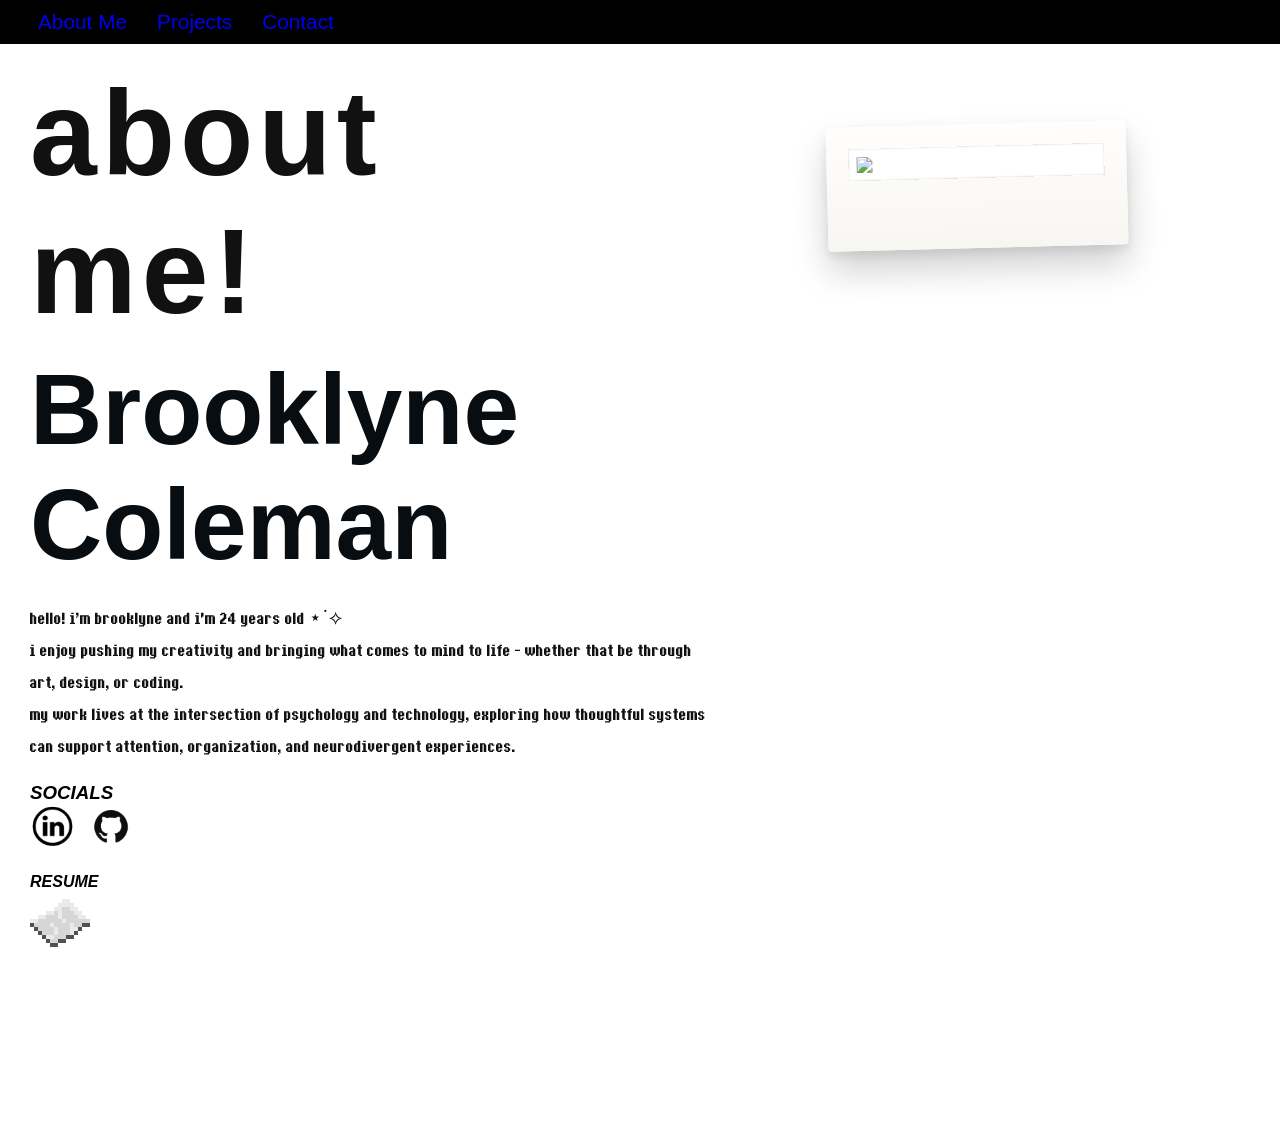
==== index.html @ de10bdef "Add files via upload" ====
<!DOCTYPE html>
<html lang="en">
<head>
  <meta charset="UTF-8">
  <meta name="viewport" content="width=device-width, initial-scale=1.0">
  <title>Portfolio</title>
  <link rel="stylesheet" href="styles.css">
</head>

<body>

  <!-- System Bar/TopNav -->
  <div class="system-bar"></div>

  <nav class="top-nav">
      <a href="index.html">About Me <span></span></a>
      <a href="projects.html">Projects <span></span></a>
      <a href="contact.html">Contact <span></span></a>
  </nav>


  <!-- Main About Section -->
  <section class="about">

    <div class="text-section">
      <h1 class="title">about<br><span>me!</span></h1>

      <h2 class="name">Brooklyne Coleman</h2>

      <p class="bio">
        hello! i’m brooklyne and i'm 24 years old ⋆˙⟡ <br>i enjoy pushing my creativity and bringing what comes to mind to life - whether that be through art, design, or coding. <br>my work lives at the intersection of psychology and technology, exploring how thoughtful systems can support attention, organization, and neurodivergent experiences.
      </p>

      <h3 class="sub-title">Socials</h3>
      <div class="socials">
        <a href="https://www.linkedin.com/in/brooklyne-coleman-b26826301" target="_blank" rel="noopener">
          <img src="images/linkedin.png" class="linkedin-image" alt="LinkedIn">
        </a>  
        <a href="https://github.com/brooklynecoleman" target="_blank" rel="noopener">
          <img src="images/github.png" class="github-image" alt="GitHub">
        </a>
      </div>

      <h4 class="sub-title">Resume</h4>
      <div class="Resume">
        <a href="files/brooklynecolemanresume.pdf" target="_blank" rel="noopener">
          <img src="images/Paper_JE1_BE1.png" class="resume-image" alt="Resume">
        </a>
      </div>
    </div>

    <!-- Polaroid Border with Image -->
      <div class="polaroid">
        <div class="photo-inner">
        <img src="images/your-photo.png" class="photo">       
      </div>
    </div>

  </section>

  <section class="about-wrapper">
    <section class="about">
      <!-- your existing about content -->
    </section>
  </section>

</body>
</html>
---- styles.css ----
html, body {
  margin: 0;
  padding: 0;
  background: #ffffff;
}

@font-face{
    font-family: "DotempDemo";
    src: url("fonts/Dotemp\ Demo\ 8bit\ 400.ttf") format("truetype");
}

@font-face {
    font-family: "Ultraprint";
    src: url("fonts/Ultraprint.otf") format("opentype");
}
@font-face {
  font-family: "Ithaca";
  src: url("fonts/Ithaca-LVB75.ttf") format("truetype");
}

*  {
  margin: 0;
  padding: 0;
  box-sizing: border-box;
}

body {
  color: #111;
}

/* Top Navigation */
.top-nav {
  display: flex;
  align-items: center;
  gap: 30px;   
  background: black;
  position: static;
  font-size: 1.3em;
  font-family: "Ultraprint", sans-serif;
  font-weight: 500;
  color:#ffffff;
  text-decoration: none;
  padding: 10px 38px;
  transition: .5s;
}

:any-link {
  text-decoration: none;
}

nav a:hover {
  color: #2c1133;
}

/* Layout */
.about {
  display: grid;
  grid-template-columns: 1.3fr 1fr;
  align-items: start;
  padding: 20px 40px;
  padding-left: 30px;
}

.window-header {
  color: #2c1133;
  background: linear-gradient(#0d040f, #000000);
  color: white;
  padding: 6px 10px;
  font-family: "Ultraprint", sans-serif;
  font-size: 14px;
  border-bottom: 3px solid black;
}

.photo {
  width: 100%;
  display: block;
}

.polaroid {
  width: 300px;
  padding: 22px 22px 70px 22px;
  background: linear-gradient(
    to bottom,
    #fffefc,
    #f8f6f3
  );

  border-radius: 4px;

  box-shadow:
    0 20px 35px rgba(0, 0, 0, 0.18),
    0 5px 10px rgba(0, 0, 0, 0.08);

  margin: 60px auto;
  transform: rotate(-1.5deg);
}

.photo-inner {
  background: white;
  padding: 8px; /* thin white inner border */
  box-shadow: inset 0 0 2px rgba(0,0,0,0.2);
}

.photo-inner img {
  width: 100%;
  display: block;
}

/* Titles */
.title {
  margin-bottom: 12px;
  font-size: 120px;
  text-transform: lowercase;
  font-family: "Ultraprint", sans-serif;
  letter-spacing: 5px;
}

.name {
  margin-top: 12px;
  margin-bottom: 20px;
  color: rgb(8, 13, 17);
  font-family: "Ultraprint", sans-serif;
  font-size: 100px;
}

.bio {
  margin-top: 20px;
  font-family: "ithaca", serif;
  line-height: 1.6;
  font-size: 20px;
}

.sub-title {
  margin-top: 20px;
  font-family: "ultraprint", sans-serif;
  font-style: italic;
  text-transform: uppercase;
  color:#000000
}

.about-wrapper {
  max-width: 1200px;   /* controls overall width */
  margin: 60px auto;   /* centers everything */
  padding: 0 40px;     /* space from edges */
}

.resume-image {
  width: 64px;
  max-width: 50%;
  height: auto;
  display: inline-block;
  cursor: pointer;
  transition: transform .15s ease;
}

.linkedin-image {
  display: inline-block;
  width: 45px;
  max-width: 50%;
  height: auto;
  cursor: pointer;
  transition: transform .15s ease;
}

.github-image {
  display: inline-block;
  width: 64px;
  max-width: 50%;
  height: auto;
  cursor: pointer;
  transition: transform .15s ease;
}

.resume-image:hover {
  transform: scale(1.06);
}

.linkedin-image:hover {
  transform: scale(1.06);
}

.github-image:hover {
  transform: scale(1.06);
}

/* Projects Section */
.project-grid {
  display: flex;
  gap: 40px;
  justify-content: center;
  flex-wrap: wrap;
  margin-top: 60px;
  font-family: "ultraprint", sans-serif;
}

.project-card img {
  width: 300px;
  border: 6px solid #2c1133;   /* dark purple */
  border-radius: 8px;
  transition: transform 0.3s ease, box-shadow 0.3s ease;
  cursor: pointer;
}
  
.project-card img:hover {
  transform: scale(1.05);
  box-shadow: 0 0 20px #3b0a45;
}

/* Project 1 */
.project-1 {
  /* Specific styles for Project 1 */
  display: flex;
  font-family: "ultraprint", sans-serif;
  flex-direction: column;
  align-items: center;
  padding: 2rem 1rem;
}

.project-content {
  display: flex;
  align-items: center;
  gap: 2rem;
  justify-content: center;
  max-width: 1100px;
  width: 100%;
  margin: 0 auto;
}

/* bigger, centered image */
.project-card img {
  width: 520px;
  max-width: 50vw;
  height: auto;
  display: block;
  border-radius: 8px;
  box-shadow: 0 6px 18px rgba(0,0,0,0.12);
}

.project-title {
  font-family: "Ultraprint", sans-serif;
  font-size:50px;
  font-style: italic;
  margin-bottom: 12px;
  color: #000000;
}

/* text to the right of the image */
.project-description {
  max-width: 42ch;
  text-align: left;
  font-family: "ithaca", serif;
  line-height: 1.6;
}

/* responsive: stack on small screens */
@media (max-width: 800px) {
  .project-content {
    flex-direction: column;
    gap: 1rem;
  }
  .project-card img {
    max-width: 80vw;
    width: auto;
  }
  .project-description {
    text-align: center;
  }
}

/* Contact Section */
.contact-section {
  display: flex;
  flex-direction: column;
  align-items: left;
  padding: 40px 20px;
  font-family: "ithaca", serif;
}

.contact-sec {
  display: flex;
  gap: 20px;
  margin-top: 20px;
}

input[type="text"] {
  padding: 10px;
  font-family: "Ithaca", serif;
  font-size: 16px;
  border: 2px solid #ccc;
  border-radius: 4px;
  width: 300px;
}

input[type="email"] {
  padding: 10px;
  font-family: "Ithaca", serif;
  font-size: 16px;
  border: 2px solid #ccc;
  border-radius: 4px;
  width: 300px;
}

textarea[type="message"], textarea#message {
  padding: 10px;
  font-family: "Ithaca", serif;
  font-size: 16px;
  border: 2px solid #ccc;
  border-radius: 4px;
  width: 300px;
  min-height: 120px;
  resize: vertical;
  cursor: text;
  display: block;
}

button[type="submit"] {
  padding: 10px 20px;
  font-family: "Ultraprint", sans-serif;
  font-size: 16px;
  background-color: #000000;
  color: white;
  border: none;
  border-radius: 4px;
  cursor: pointer;
  display: block;
}
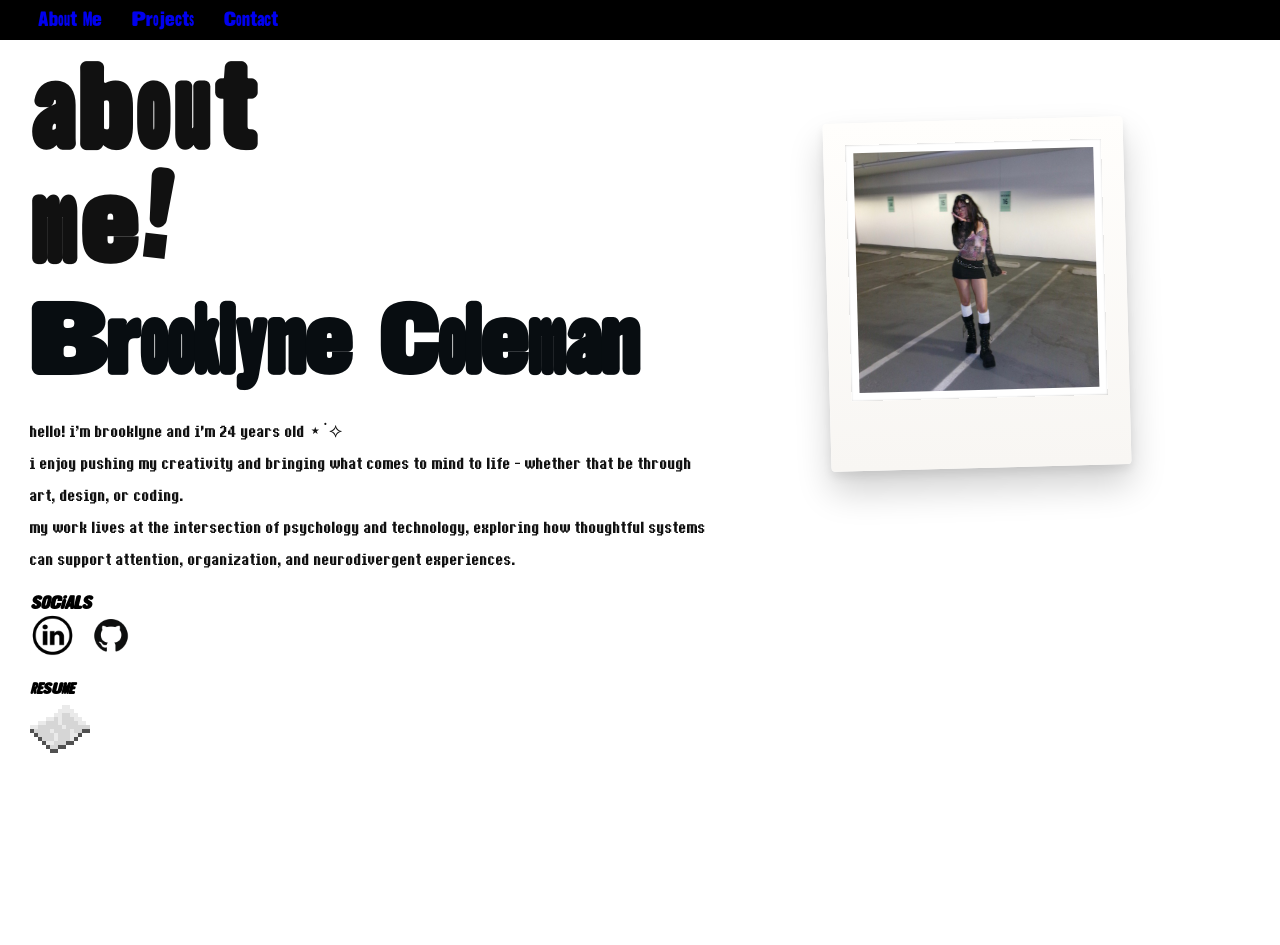
==== commit 91470d74: "Update index.html" ====
--- a/index.html
+++ b/index.html
@@ -52,7 +52,7 @@
     <!-- Polaroid Border with Image -->
       <div class="polaroid">
         <div class="photo-inner">
-        <img src="images/your-photo.png" class="photo">       
+        <img src="images/brooklyne.JPG" class="photo">       
       </div>
     </div>
 
--- a/styles.css
+++ b/styles.css
@@ -5,17 +5,17 @@
 }
 
 @font-face{
-    font-family: "DotempDemo";
-    src: url("fonts/Dotemp\ Demo\ 8bit\ 400.ttf") format("truetype");
+    font-family: "dotemp";
+    src: url("fonts/dotemp.ttf") format("truetype");
 }
 
 @font-face {
-    font-family: "Ultraprint";
-    src: url("fonts/Ultraprint.otf") format("opentype");
+    font-family: "ultraprint";
+    src: url("fonts/ultraprint.otf") format("opentype");
 }
 @font-face {
-  font-family: "Ithaca";
-  src: url("fonts/Ithaca-LVB75.ttf") format("truetype");
+  font-family: "ithaca";
+  src: url("fonts/ithaca.ttf") format("truetype");
 }
 
 *  {
@@ -36,7 +36,7 @@
   background: black;
   position: static;
   font-size: 1.3em;
-  font-family: "Ultraprint", sans-serif;
+  font-family: "ultraprint", sans-serif;
   font-weight: 500;
   color:#ffffff;
   text-decoration: none;
@@ -66,7 +66,7 @@
   background: linear-gradient(#0d040f, #000000);
   color: white;
   padding: 6px 10px;
-  font-family: "Ultraprint", sans-serif;
+  font-family: "ultraprint", sans-serif;
   font-size: 14px;
   border-bottom: 3px solid black;
 }
@@ -111,7 +111,7 @@
   margin-bottom: 12px;
   font-size: 120px;
   text-transform: lowercase;
-  font-family: "Ultraprint", sans-serif;
+  font-family: "ultraprint", sans-serif;
   letter-spacing: 5px;
 }
 
@@ -119,7 +119,7 @@
   margin-top: 12px;
   margin-bottom: 20px;
   color: rgb(8, 13, 17);
-  font-family: "Ultraprint", sans-serif;
+  font-family: "ultraprint", sans-serif;
   font-size: 100px;
 }
 
@@ -237,7 +237,7 @@
 }
 
 .project-title {
-  font-family: "Ultraprint", sans-serif;
+  font-family: "ultraprint", sans-serif;
   font-size:50px;
   font-style: italic;
   margin-bottom: 12px;
@@ -284,7 +284,7 @@
 
 input[type="text"] {
   padding: 10px;
-  font-family: "Ithaca", serif;
+  font-family: "ithaca", serif;
   font-size: 16px;
   border: 2px solid #ccc;
   border-radius: 4px;
@@ -293,7 +293,7 @@
 
 input[type="email"] {
   padding: 10px;
-  font-family: "Ithaca", serif;
+  font-family: "ithaca", serif;
   font-size: 16px;
   border: 2px solid #ccc;
   border-radius: 4px;
@@ -302,7 +302,7 @@
 
 textarea[type="message"], textarea#message {
   padding: 10px;
-  font-family: "Ithaca", serif;
+  font-family: "ithaca", serif;
   font-size: 16px;
   border: 2px solid #ccc;
   border-radius: 4px;
@@ -315,7 +315,7 @@
 
 button[type="submit"] {
   padding: 10px 20px;
-  font-family: "Ultraprint", sans-serif;
+  font-family: "ultraprint", sans-serif;
   font-size: 16px;
   background-color: #000000;
   color: white;
@@ -323,4 +323,4 @@
   border-radius: 4px;
   cursor: pointer;
   display: block;
-}+}
